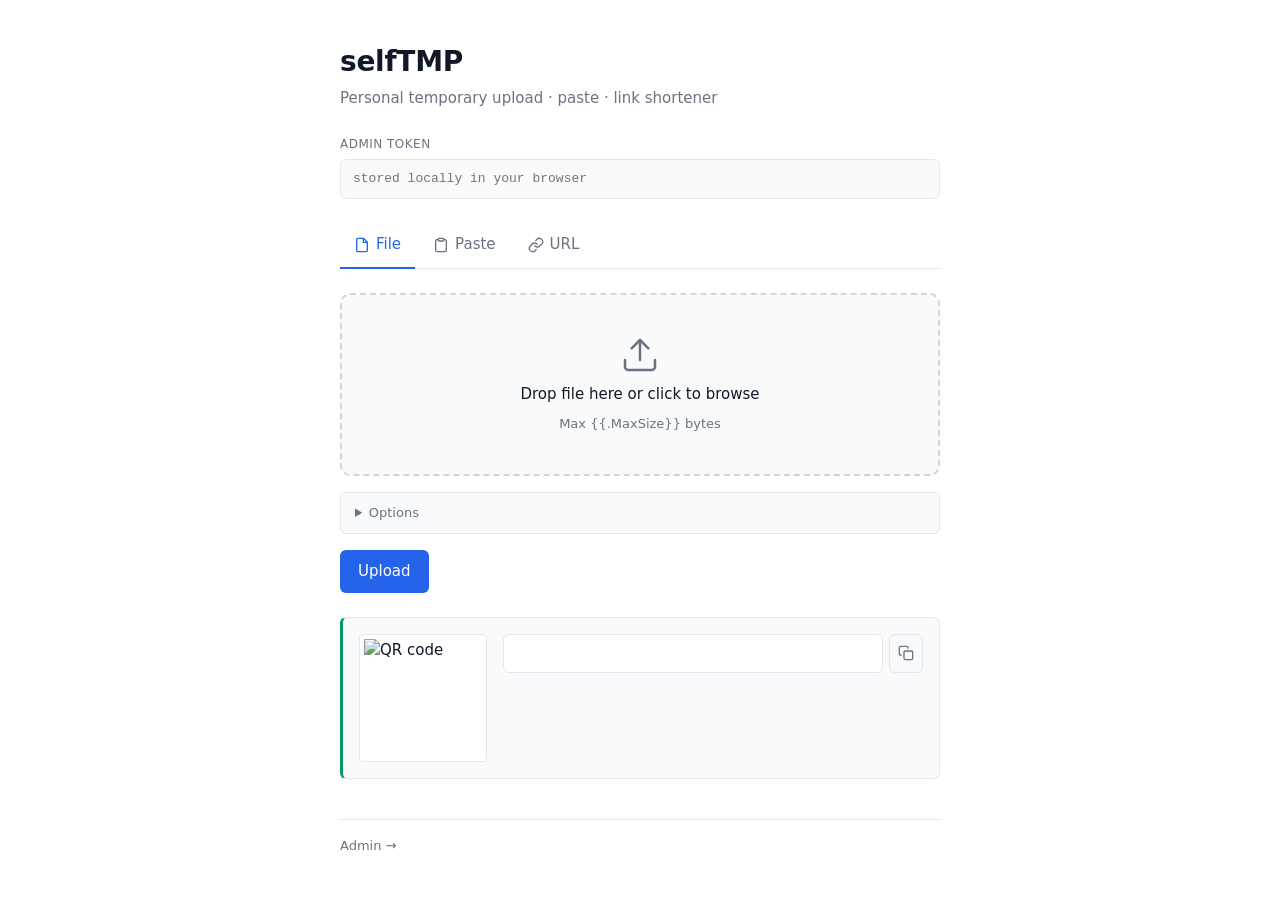
==== templates/index.html @ b6ae204f "init: first push" ====
<!doctype html>
<html lang="zh-Hant">
<head>
<meta charset="utf-8">
<meta name="viewport" content="width=device-width, initial-scale=1">
<title>selfTMP</title>
<link rel="stylesheet" href="/static/style.css">
</head>
<body>
<main class="container">
  <header class="page-head">
    <h1>selfTMP</h1>
    <p class="muted">Personal temporary upload · paste · link shortener</p>
  </header>

  <label class="token-field">
    <span>Admin token</span>
    <input id="token" type="password" placeholder="stored locally in your browser" autocomplete="off">
  </label>

  <nav class="tabs" role="tablist">
    <button role="tab" data-tab="file" class="active">
      <svg width="16" height="16" viewBox="0 0 24 24" fill="none" stroke="currentColor" stroke-width="2" stroke-linecap="round" stroke-linejoin="round"><path d="M14 2H6a2 2 0 0 0-2 2v16a2 2 0 0 0 2 2h12a2 2 0 0 0 2-2V8z"/><polyline points="14 2 14 8 20 8"/></svg>
      File
    </button>
    <button role="tab" data-tab="paste">
      <svg width="16" height="16" viewBox="0 0 24 24" fill="none" stroke="currentColor" stroke-width="2" stroke-linecap="round" stroke-linejoin="round"><path d="M16 4h2a2 2 0 0 1 2 2v14a2 2 0 0 1-2 2H6a2 2 0 0 1-2-2V6a2 2 0 0 1 2-2h2"/><rect x="8" y="2" width="8" height="4" rx="1"/></svg>
      Paste
    </button>
    <button role="tab" data-tab="url">
      <svg width="16" height="16" viewBox="0 0 24 24" fill="none" stroke="currentColor" stroke-width="2" stroke-linecap="round" stroke-linejoin="round"><path d="M10 13a5 5 0 0 0 7.54.54l3-3a5 5 0 0 0-7.07-7.07l-1.72 1.71"/><path d="M14 11a5 5 0 0 0-7.54-.54l-3 3a5 5 0 0 0 7.07 7.07l1.71-1.71"/></svg>
      URL
    </button>
  </nav>

  <!-- FILE -->
  <section id="tab-file" class="tab active">
    <form id="form-file" enctype="multipart/form-data">
      <label class="dropzone" id="dropzone">
        <input type="file" name="file" id="file-input" required hidden>
        <svg class="dropzone-icon" width="40" height="40" viewBox="0 0 24 24" fill="none" stroke="currentColor" stroke-width="1.5" stroke-linecap="round" stroke-linejoin="round"><path d="M21 15v4a2 2 0 0 1-2 2H5a2 2 0 0 1-2-2v-4"/><polyline points="17 8 12 3 7 8"/><line x1="12" y1="3" x2="12" y2="15"/></svg>
        <p class="dropzone-title">Drop file here or click to browse</p>
        <p class="dropzone-info muted small" id="file-info">Max {{.MaxSize}} bytes</p>
      </label>

      <details class="options">
        <summary>Options</summary>
        <div class="options-grid">
          <label class="field"><span>Expires in</span>
            <select name="expires_in">
              <option value="1h">1 hour</option>
              <option value="24h" selected>24 hours</option>
              <option value="7d">7 days</option>
              <option value="30d">30 days</option>
              <option value="0">never</option>
            </select>
          </label>
          <label class="field"><span>Password</span>
            <input type="password" name="password" autocomplete="new-password" placeholder="optional">
          </label>
          <label class="field"><span>Custom path</span>
            <input type="text" name="custom_id" pattern="[A-Za-z0-9_\-]{2,64}" placeholder="random if empty" autocomplete="off">
          </label>
          <label class="check"><input type="checkbox" name="one_time" value="1"> one-time download</label>
        </div>
      </details>

      <button type="submit" class="primary">Upload</button>
    </form>
  </section>

  <!-- PASTE -->
  <section id="tab-paste" class="tab">
    <form id="form-paste">
      <label class="field"><span>Content</span>
        <textarea name="content" rows="12" required placeholder="paste your text or code here…"></textarea>
      </label>

      <details class="options">
        <summary>Options</summary>
        <div class="options-grid">
          <label class="field"><span>Expires in</span>
            <select name="expires_in">
              <option value="1h">1 hour</option>
              <option value="24h" selected>24 hours</option>
              <option value="7d">7 days</option>
              <option value="30d">30 days</option>
              <option value="0">never</option>
            </select>
          </label>
          <label class="field"><span>Password</span>
            <input type="password" name="password" autocomplete="new-password" placeholder="optional">
          </label>
          <label class="field"><span>Custom path</span>
            <input type="text" name="custom_id" pattern="[A-Za-z0-9_\-]{2,64}" placeholder="random if empty" autocomplete="off">
          </label>
          <label class="check"><input type="checkbox" name="one_time" value="1"> one-time view</label>
        </div>
      </details>

      <button type="submit" class="primary">Create paste</button>
    </form>
  </section>

  <!-- URL -->
  <section id="tab-url" class="tab">
    <form id="form-url">
      <label class="field"><span>Target URL</span>
        <input type="url" name="url" placeholder="https://example.com/…" required>
      </label>

      <details class="options">
        <summary>Options</summary>
        <div class="options-grid">
          <label class="field"><span>Expires in</span>
            <select name="expires_in">
              <option value="24h">24 hours</option>
              <option value="7d">7 days</option>
              <option value="30d" selected>30 days</option>
              <option value="0">never</option>
            </select>
          </label>
          <label class="field"><span>Custom path</span>
            <input type="text" name="custom_id" pattern="[A-Za-z0-9_\-]{2,64}" placeholder="random if empty" autocomplete="off">
          </label>
        </div>
      </details>

      <button type="submit" class="primary">Shorten</button>
    </form>
  </section>

  <!-- RESULT -->
  <output id="result" class="result" hidden>
    <div class="result-main">
      <img id="qr" class="qr" alt="QR code" width="128" height="128">
      <div class="result-info">
        <div class="url-row">
          <input id="url-input" readonly>
          <button type="button" id="copy-btn" class="icon-btn" title="Copy">
            <svg width="16" height="16" viewBox="0 0 24 24" fill="none" stroke="currentColor" stroke-width="2" stroke-linecap="round" stroke-linejoin="round"><rect x="9" y="9" width="13" height="13" rx="2"/><path d="M5 15H4a2 2 0 0 1-2-2V4a2 2 0 0 1 2-2h9a2 2 0 0 1 2 2v1"/></svg>
          </button>
        </div>
        <p id="raw-line" class="muted small" hidden>
          Raw: <a id="raw-link" href="#"></a>
        </p>
      </div>
    </div>
  </output>

  <!-- ERROR -->
  <div id="error" class="error-box" hidden></div>

  <footer class="page-foot">
    <a href="/admin">Admin →</a>
  </footer>
</main>

<script>
const tokenInput = document.getElementById('token');
tokenInput.value = localStorage.getItem('selftmp_token') || '';
tokenInput.addEventListener('change', () => {
  localStorage.setItem('selftmp_token', tokenInput.value.trim());
});

// tab switching
document.querySelectorAll('.tabs button').forEach(btn => {
  btn.addEventListener('click', () => {
    document.querySelectorAll('.tabs button').forEach(b => b.classList.remove('active'));
    document.querySelectorAll('.tab').forEach(t => t.classList.remove('active'));
    btn.classList.add('active');
    document.getElementById('tab-' + btn.dataset.tab).classList.add('active');
    hideResult();
  });
});

// drag & drop
const dropzone = document.getElementById('dropzone');
const fileInput = document.getElementById('file-input');
const fileInfo = document.getElementById('file-info');

fileInput.addEventListener('change', () => {
  if (fileInput.files.length) showFileInfo(fileInput.files[0]);
});
['dragenter', 'dragover'].forEach(ev => dropzone.addEventListener(ev, e => {
  e.preventDefault();
  dropzone.classList.add('dragover');
}));
['dragleave', 'drop'].forEach(ev => dropzone.addEventListener(ev, e => {
  e.preventDefault();
  dropzone.classList.remove('dragover');
}));
dropzone.addEventListener('drop', e => {
  if (!e.dataTransfer.files.length) return;
  fileInput.files = e.dataTransfer.files;
  showFileInfo(e.dataTransfer.files[0]);
});
function showFileInfo(f) {
  fileInfo.textContent = `${f.name} · ${formatBytes(f.size)}`;
}
function formatBytes(n) {
  if (n < 1024) return `${n} B`;
  if (n < 1024 * 1024) return `${(n/1024).toFixed(1)} KB`;
  if (n < 1024 * 1024 * 1024) return `${(n/1024/1024).toFixed(1)} MB`;
  return `${(n/1024/1024/1024).toFixed(2)} GB`;
}

// result display
const resultBox = document.getElementById('result');
const errorBox = document.getElementById('error');
const urlInput = document.getElementById('url-input');
const rawLine = document.getElementById('raw-line');
const rawLink = document.getElementById('raw-link');
const qr = document.getElementById('qr');
const copyBtn = document.getElementById('copy-btn');

function hideResult() {
  resultBox.hidden = true;
  errorBox.hidden = true;
}

function showResult(data) {
  errorBox.hidden = true;
  urlInput.value = data.url;
  qr.src = '/qr/' + data.id;
  if (data.raw_url) {
    rawLink.href = data.raw_url;
    rawLink.textContent = data.raw_url;
    rawLine.hidden = false;
  } else {
    rawLine.hidden = true;
  }
  resultBox.hidden = false;
  resultBox.scrollIntoView({behavior: 'smooth', block: 'nearest'});
}

function showError(msg) {
  resultBox.hidden = true;
  errorBox.textContent = msg;
  errorBox.hidden = false;
}

copyBtn.addEventListener('click', async () => {
  try {
    await navigator.clipboard.writeText(urlInput.value);
    copyBtn.classList.add('ok');
    setTimeout(() => copyBtn.classList.remove('ok'), 1200);
  } catch {
    urlInput.select();
    document.execCommand('copy');
  }
});

// form submission
async function submit(endpoint, form, isMultipart) {
  hideResult();
  const token = tokenInput.value.trim();
  const headers = {'Accept': 'application/json'};
  if (token) headers['X-Admin-Token'] = token;
  let body;
  if (isMultipart) {
    body = new FormData(form);
  } else {
    body = new URLSearchParams(new FormData(form));
    headers['Content-Type'] = 'application/x-www-form-urlencoded';
  }
  const btn = form.querySelector('button[type=submit]');
  btn.disabled = true;
  btn.dataset.label = btn.textContent;
  btn.textContent = 'Submitting…';
  try {
    const res = await fetch(endpoint, {method: 'POST', headers, body});
    const data = await res.json().catch(() => ({error: 'invalid response'}));
    if (!res.ok) { showError(data.error || res.statusText); return; }
    showResult(data);
  } catch (e) {
    showError('Request failed: ' + e);
  } finally {
    btn.disabled = false;
    btn.textContent = btn.dataset.label;
  }
}

document.getElementById('form-file').addEventListener('submit', e => {
  e.preventDefault();
  submit('/api/upload', e.target, true);
});
document.getElementById('form-paste').addEventListener('submit', e => {
  e.preventDefault();
  submit('/api/paste', e.target, false);
});
document.getElementById('form-url').addEventListener('submit', e => {
  e.preventDefault();
  submit('/api/shorten', e.target, false);
});
</script>
</body>
</html>
---- static/style.css ----
/* ---------- design tokens ---------- */
:root {
  color-scheme: light dark;

  --fg: #111827;
  --fg-muted: #6b7280;
  --bg: #ffffff;
  --bg-subtle: #f9fafb;
  --bg-hover: #f3f4f6;
  --border: #e5e7eb;
  --border-strong: #d1d5db;
  --accent: #2563eb;
  --accent-fg: #ffffff;
  --accent-soft: #dbeafe;
  --danger: #dc2626;
  --danger-soft: #fee2e2;
  --success: #059669;

  --radius: 6px;
  --radius-sm: 4px;
  --radius-lg: 10px;
  --space: 8px;
  --shadow-sm: 0 1px 2px rgba(0,0,0,.04);

  --font-body: -apple-system, BlinkMacSystemFont, "Segoe UI", system-ui, sans-serif;
  --font-mono: ui-monospace, "SF Mono", Menlo, Consolas, monospace;
}

@media (prefers-color-scheme: dark) {
  :root {
    --fg: #f3f4f6;
    --fg-muted: #9ca3af;
    --bg: #0b0f14;
    --bg-subtle: #131922;
    --bg-hover: #1c2431;
    --border: #232b38;
    --border-strong: #364155;
    --accent: #60a5fa;
    --accent-fg: #0b0f14;
    --accent-soft: rgba(96,165,250,.15);
    --danger: #f87171;
    --danger-soft: rgba(248,113,113,.15);
    --success: #34d399;
    --shadow-sm: 0 1px 2px rgba(0,0,0,.3);
  }
}

/* ---------- base ---------- */
*, *::before, *::after { box-sizing: border-box; }
html, body { margin: 0; padding: 0; }
body {
  font: 15px/1.55 var(--font-body);
  background: var(--bg);
  color: var(--fg);
  -webkit-font-smoothing: antialiased;
}
a { color: var(--accent); text-decoration: none; }
a:hover { text-decoration: underline; }

.container {
  max-width: 640px;
  margin: 0 auto;
  padding: 40px 20px 60px;
}
.container.wide { max-width: 1080px; }
.container.narrow { max-width: 440px; }

.mono { font-family: var(--font-mono); }
.muted { color: var(--fg-muted); }
.small { font-size: 13px; }
.center { text-align: center; }
.error { color: var(--danger); }

/* ---------- header ---------- */
.page-head {
  margin-bottom: 24px;
}
.page-head h1 {
  margin: 0 0 4px;
  font-size: 28px;
  font-weight: 600;
  letter-spacing: -0.01em;
}
.page-head p { margin: 0; }

.admin-head, .paste-head {
  display: flex;
  align-items: flex-start;
  justify-content: space-between;
  gap: 16px;
  flex-wrap: wrap;
}
.paste-actions { display: flex; gap: 8px; }

/* ---------- token field ---------- */
.token-field {
  display: block;
  margin-bottom: 24px;
}
.token-field span {
  display: block;
  font-size: 12px;
  color: var(--fg-muted);
  margin-bottom: 6px;
  text-transform: uppercase;
  letter-spacing: 0.04em;
}
.token-field input {
  width: 100%;
  padding: 9px 12px;
  border: 1px solid var(--border);
  border-radius: var(--radius);
  background: var(--bg-subtle);
  color: var(--fg);
  font: inherit;
  font-family: var(--font-mono);
  font-size: 13px;
}
.token-field input:focus {
  outline: none;
  border-color: var(--accent);
  background: var(--bg);
}

/* ---------- tabs ---------- */
.tabs {
  display: flex;
  gap: 4px;
  border-bottom: 1px solid var(--border);
  margin-bottom: 24px;
}
.tabs button {
  background: transparent;
  color: var(--fg-muted);
  border: none;
  border-bottom: 2px solid transparent;
  padding: 10px 14px;
  font: inherit;
  font-weight: 500;
  cursor: pointer;
  display: inline-flex;
  align-items: center;
  gap: 6px;
  border-radius: 0;
  margin-bottom: -1px;
}
.tabs button:hover { color: var(--fg); }
.tabs button.active {
  color: var(--accent);
  border-bottom-color: var(--accent);
}
.tabs svg { flex-shrink: 0; }

.tab { display: none; }
.tab.active { display: block; }

/* ---------- forms ---------- */
.field { display: block; margin-bottom: 12px; }
.field > span {
  display: block;
  font-size: 12px;
  color: var(--fg-muted);
  margin-bottom: 6px;
  text-transform: uppercase;
  letter-spacing: 0.04em;
}
.field input,
.field textarea,
.field select {
  width: 100%;
  padding: 9px 12px;
  border: 1px solid var(--border);
  border-radius: var(--radius);
  background: var(--bg);
  color: var(--fg);
  font: inherit;
  transition: border-color .1s, background .1s;
}
.field input:focus,
.field textarea:focus,
.field select:focus {
  outline: none;
  border-color: var(--accent);
  box-shadow: 0 0 0 3px var(--accent-soft);
}
.field textarea {
  font-family: var(--font-mono);
  font-size: 13px;
  resize: vertical;
  min-height: 200px;
}

.check {
  display: flex;
  align-items: center;
  gap: 8px;
  font-size: 14px;
  cursor: pointer;
  padding: 4px 0;
}
.check input { margin: 0; }

/* ---------- dropzone ---------- */
.dropzone {
  display: flex;
  flex-direction: column;
  align-items: center;
  justify-content: center;
  gap: 8px;
  padding: 40px 20px;
  border: 2px dashed var(--border-strong);
  border-radius: var(--radius-lg);
  background: var(--bg-subtle);
  cursor: pointer;
  transition: all .12s ease;
  text-align: center;
  margin-bottom: 16px;
}
.dropzone:hover {
  border-color: var(--accent);
  background: var(--accent-soft);
}
.dropzone.dragover {
  border-color: var(--accent);
  background: var(--accent-soft);
  transform: scale(1.005);
}
.dropzone-icon { color: var(--fg-muted); }
.dropzone:hover .dropzone-icon,
.dropzone.dragover .dropzone-icon { color: var(--accent); }
.dropzone-title {
  margin: 0;
  font-weight: 500;
}
.dropzone-info { margin: 0; }

/* ---------- options details ---------- */
.options {
  margin: 16px 0;
  padding: 0;
  border: 1px solid var(--border);
  border-radius: var(--radius);
  background: var(--bg-subtle);
}
.options summary {
  padding: 10px 14px;
  cursor: pointer;
  font-size: 13px;
  color: var(--fg-muted);
  user-select: none;
  font-weight: 500;
}
.options summary:hover { color: var(--fg); }
.options[open] summary { border-bottom: 1px solid var(--border); }
.options-grid {
  padding: 14px;
  display: grid;
  gap: 12px;
  grid-template-columns: repeat(auto-fit, minmax(180px, 1fr));
}
.options-grid .check { grid-column: 1 / -1; }

/* ---------- buttons ---------- */
button, .link-btn {
  font: inherit;
  cursor: pointer;
}
button.primary {
  padding: 10px 18px;
  background: var(--accent);
  color: var(--accent-fg);
  border: none;
  border-radius: var(--radius);
  font-weight: 500;
  transition: filter .1s;
}
button.primary:hover:not(:disabled) { filter: brightness(1.08); }
button.primary:disabled { opacity: .6; cursor: wait; }

button.ghost {
  padding: 6px 10px;
  background: transparent;
  color: var(--fg-muted);
  border: 1px solid var(--border);
  border-radius: var(--radius);
  font-size: 13px;
  display: inline-flex;
  align-items: center;
  gap: 4px;
}
button.ghost:hover {
  color: var(--fg);
  background: var(--bg-hover);
  border-color: var(--border-strong);
}

.link-btn {
  padding: 6px 10px;
  color: var(--fg-muted);
  border: 1px solid var(--border);
  border-radius: var(--radius);
  font-size: 13px;
}
.link-btn:hover {
  color: var(--fg);
  background: var(--bg-hover);
  text-decoration: none;
}

.icon-btn {
  padding: 8px;
  background: transparent;
  border: 1px solid var(--border);
  border-radius: var(--radius);
  color: var(--fg-muted);
  display: inline-flex;
  align-items: center;
  justify-content: center;
  transition: all .15s;
}
.icon-btn:hover {
  color: var(--fg);
  background: var(--bg-hover);
  border-color: var(--border-strong);
}
.icon-btn.ok {
  color: var(--success);
  border-color: var(--success);
  background: transparent;
}

.danger-btn {
  padding: 6px;
  background: transparent;
  color: var(--fg-muted);
  border: 1px solid var(--border);
  border-radius: var(--radius-sm);
  display: inline-flex;
  align-items: center;
}
.danger-btn:hover {
  color: var(--danger);
  background: var(--danger-soft);
  border-color: var(--danger);
}

/* ---------- result card ---------- */
.result {
  display: block;
  margin: 24px 0 8px;
  padding: 16px;
  border: 1px solid var(--border);
  border-left: 3px solid var(--success);
  border-radius: var(--radius);
  background: var(--bg-subtle);
  animation: fadeIn .18s ease-out;
}
@keyframes fadeIn { from { opacity: 0; transform: translateY(4px); } to { opacity: 1; transform: none; } }
.result-main {
  display: flex;
  gap: 16px;
  align-items: flex-start;
}
.qr {
  border: 1px solid var(--border);
  border-radius: var(--radius-sm);
  background: white;
  padding: 4px;
  flex-shrink: 0;
}
.result-info {
  flex: 1;
  min-width: 0;
  display: flex;
  flex-direction: column;
  gap: 8px;
}
.url-row {
  display: flex;
  gap: 6px;
  align-items: stretch;
}
.url-row input {
  flex: 1;
  min-width: 0;
  padding: 8px 10px;
  border: 1px solid var(--border);
  border-radius: var(--radius);
  background: var(--bg);
  color: var(--fg);
  font: inherit;
  font-family: var(--font-mono);
  font-size: 13px;
}
.url-row input:focus {
  outline: none;
  border-color: var(--accent);
}

.error-box {
  margin: 16px 0;
  padding: 12px 14px;
  border: 1px solid var(--danger);
  background: var(--danger-soft);
  color: var(--danger);
  border-radius: var(--radius);
  font-size: 14px;
}

/* ---------- footer ---------- */
.page-foot {
  margin-top: 40px;
  padding-top: 16px;
  border-top: 1px solid var(--border);
  font-size: 13px;
}
.page-foot a { color: var(--fg-muted); }

/* ---------- paste view ---------- */
pre.paste {
  padding: 16px;
  background: var(--bg-subtle);
  border: 1px solid var(--border);
  border-radius: var(--radius);
  overflow-x: auto;
  white-space: pre-wrap;
  word-break: break-word;
  font-family: var(--font-mono);
  font-size: 13px;
  line-height: 1.5;
  margin: 0;
}

/* ---------- card (password prompt / auth) ---------- */
.card {
  padding: 24px;
  border: 1px solid var(--border);
  border-radius: var(--radius-lg);
  background: var(--bg-subtle);
}
.card h1, .card h2 {
  margin: 0 0 8px;
  font-size: 20px;
  font-weight: 600;
}
.stack { display: flex; flex-direction: column; gap: 12px; }
.stack .field { margin: 0; }

/* ---------- admin table ---------- */
.toolbar {
  display: flex;
  gap: 12px;
  align-items: center;
  margin-bottom: 16px;
  flex-wrap: wrap;
}
.filter-input {
  flex: 1;
  min-width: 200px;
  padding: 8px 12px;
  border: 1px solid var(--border);
  border-radius: var(--radius);
  background: var(--bg-subtle);
  color: var(--fg);
  font: inherit;
  font-size: 14px;
}
.filter-input:focus {
  outline: none;
  border-color: var(--accent);
  background: var(--bg);
}
.toolbar-actions {
  display: flex;
  gap: 8px;
  align-items: center;
}

.table-wrap {
  overflow-x: auto;
  border: 1px solid var(--border);
  border-radius: var(--radius);
}
.admin-table {
  width: 100%;
  border-collapse: collapse;
  font-size: 13px;
}
.admin-table th, .admin-table td {
  padding: 10px 12px;
  border-bottom: 1px solid var(--border);
  text-align: left;
  vertical-align: middle;
}
.admin-table thead th {
  font-weight: 500;
  font-size: 11px;
  color: var(--fg-muted);
  text-transform: uppercase;
  letter-spacing: 0.05em;
  background: var(--bg-subtle);
}
.admin-table tbody tr:last-child td { border-bottom: none; }
.admin-table tbody tr:hover { background: var(--bg-hover); }
.admin-table .num { text-align: right; font-variant-numeric: tabular-nums; }
.admin-table .preview {
  max-width: 320px;
  overflow: hidden;
  text-overflow: ellipsis;
  white-space: nowrap;
  color: var(--fg-muted);
  font-family: var(--font-mono);
  font-size: 12px;
}

.kind {
  display: inline-block;
  padding: 2px 8px;
  border-radius: 10px;
  font-size: 11px;
  font-weight: 500;
  text-transform: uppercase;
  letter-spacing: 0.03em;
  background: var(--bg-hover);
  color: var(--fg-muted);
}
.kind-file { background: rgba(37,99,235,.12); color: var(--accent); }
.kind-paste { background: rgba(5,150,105,.12); color: var(--success); }
.kind-url { background: rgba(217,119,6,.12); color: #d97706; }
@media (prefers-color-scheme: dark) {
  .kind-url { color: #fbbf24; background: rgba(251,191,36,.15); }
}

.tag {
  display: inline-block;
  margin-left: 4px;
  padding: 1px 6px;
  border-radius: 8px;
  font-size: 10px;
  background: var(--bg-hover);
  color: var(--fg-muted);
  font-family: var(--font-mono);
}

/* ---------- responsive ---------- */
@media (max-width: 520px) {
  .container { padding: 24px 16px 40px; }
  .page-head h1 { font-size: 24px; }
  .result-main { flex-direction: column; align-items: center; text-align: center; }
  .result-info { width: 100%; }
  .options-grid { grid-template-columns: 1fr; }
}
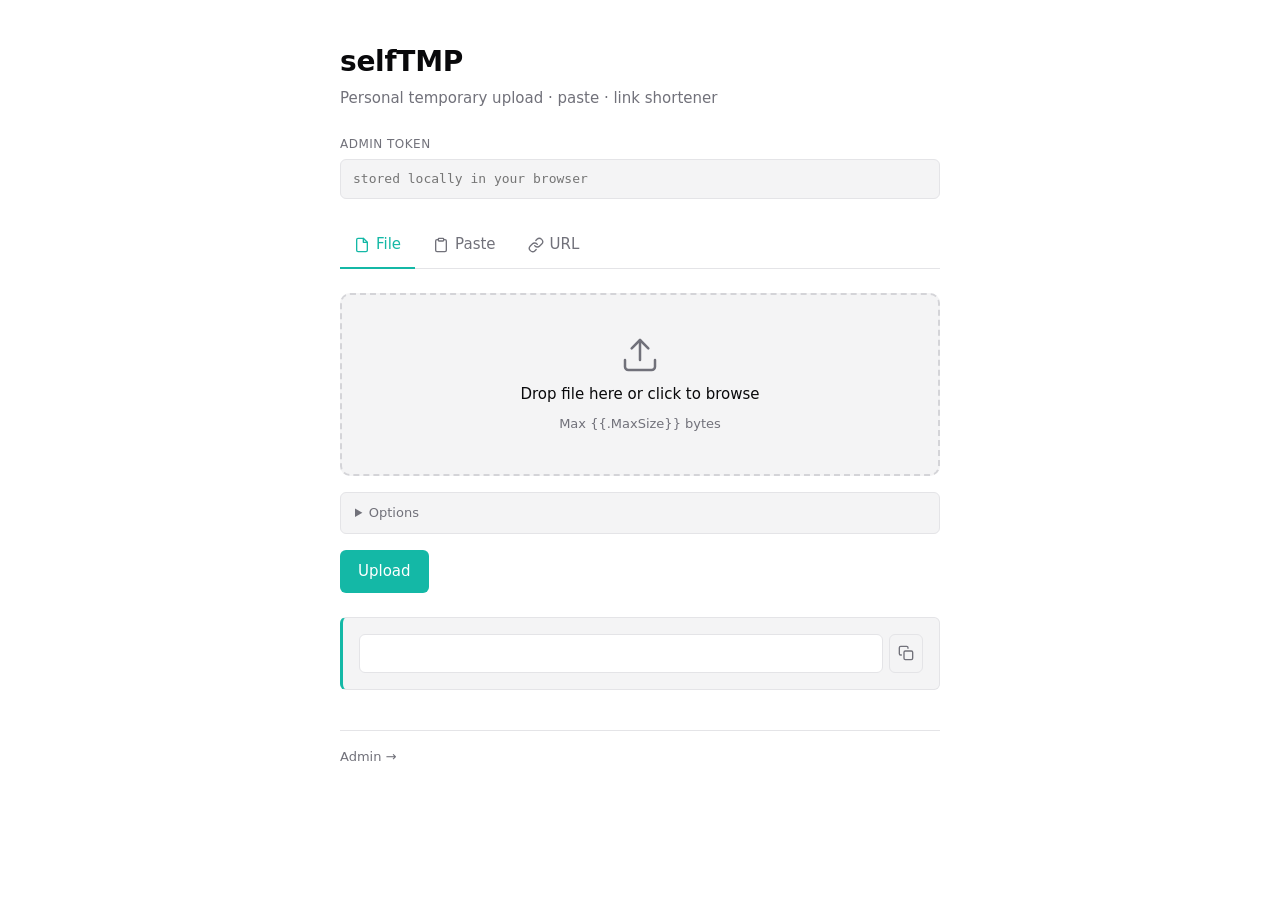
==== commit 17df0d31: "feat: update theme & UI" ====
--- a/templates/index.html
+++ b/templates/index.html
@@ -133,7 +133,6 @@
   <!-- RESULT -->
   <output id="result" class="result" hidden>
     <div class="result-main">
-      <img id="qr" class="qr" alt="QR code" width="128" height="128">
       <div class="result-info">
         <div class="url-row">
           <input id="url-input" readonly>
@@ -211,7 +210,6 @@
 const urlInput = document.getElementById('url-input');
 const rawLine = document.getElementById('raw-line');
 const rawLink = document.getElementById('raw-link');
-const qr = document.getElementById('qr');
 const copyBtn = document.getElementById('copy-btn');
 
 function hideResult() {
@@ -222,7 +220,6 @@
 function showResult(data) {
   errorBox.hidden = true;
   urlInput.value = data.url;
-  qr.src = '/qr/' + data.id;
   if (data.raw_url) {
     rawLink.href = data.raw_url;
     rawLink.textContent = data.raw_url;
--- a/static/style.css
+++ b/static/style.css
@@ -2,19 +2,19 @@
 :root {
   color-scheme: light dark;
 
-  --fg: #111827;
-  --fg-muted: #6b7280;
+  --fg: #09090b;
+  --fg-muted: #71717a;
   --bg: #ffffff;
-  --bg-subtle: #f9fafb;
-  --bg-hover: #f3f4f6;
-  --border: #e5e7eb;
-  --border-strong: #d1d5db;
-  --accent: #2563eb;
+  --bg-subtle: #f4f4f5;
+  --bg-hover: #e4e4e7;
+  --border: #e4e4e7;
+  --border-strong: #d4d4d8;
+  --accent: #14b8a6;
   --accent-fg: #ffffff;
-  --accent-soft: #dbeafe;
+  --accent-soft: #ccfbf1;
   --danger: #dc2626;
   --danger-soft: #fee2e2;
-  --success: #059669;
+  --success: #14b8a6;
 
   --radius: 6px;
   --radius-sm: 4px;
@@ -28,19 +28,19 @@
 
 @media (prefers-color-scheme: dark) {
   :root {
-    --fg: #f3f4f6;
-    --fg-muted: #9ca3af;
-    --bg: #0b0f14;
-    --bg-subtle: #131922;
-    --bg-hover: #1c2431;
-    --border: #232b38;
-    --border-strong: #364155;
-    --accent: #60a5fa;
-    --accent-fg: #0b0f14;
-    --accent-soft: rgba(96,165,250,.15);
+    --fg: #f4f4f5;
+    --fg-muted: #a1a1aa;
+    --bg: #09090b;
+    --bg-subtle: #18181b;
+    --bg-hover: #27272a;
+    --border: #27272a;
+    --border-strong: #3f3f46;
+    --accent: #2dd4bf;
+    --accent-fg: #09090b;
+    --accent-soft: rgba(45,212,191,.15);
     --danger: #f87171;
     --danger-soft: rgba(248,113,113,.15);
-    --success: #34d399;
+    --success: #2dd4bf;
     --shadow-sm: 0 1px 2px rgba(0,0,0,.3);
   }
 }
@@ -360,13 +360,6 @@
   display: flex;
   gap: 16px;
   align-items: flex-start;
-}
-.qr {
-  border: 1px solid var(--border);
-  border-radius: var(--radius-sm);
-  background: white;
-  padding: 4px;
-  flex-shrink: 0;
 }
 .result-info {
   flex: 1;
